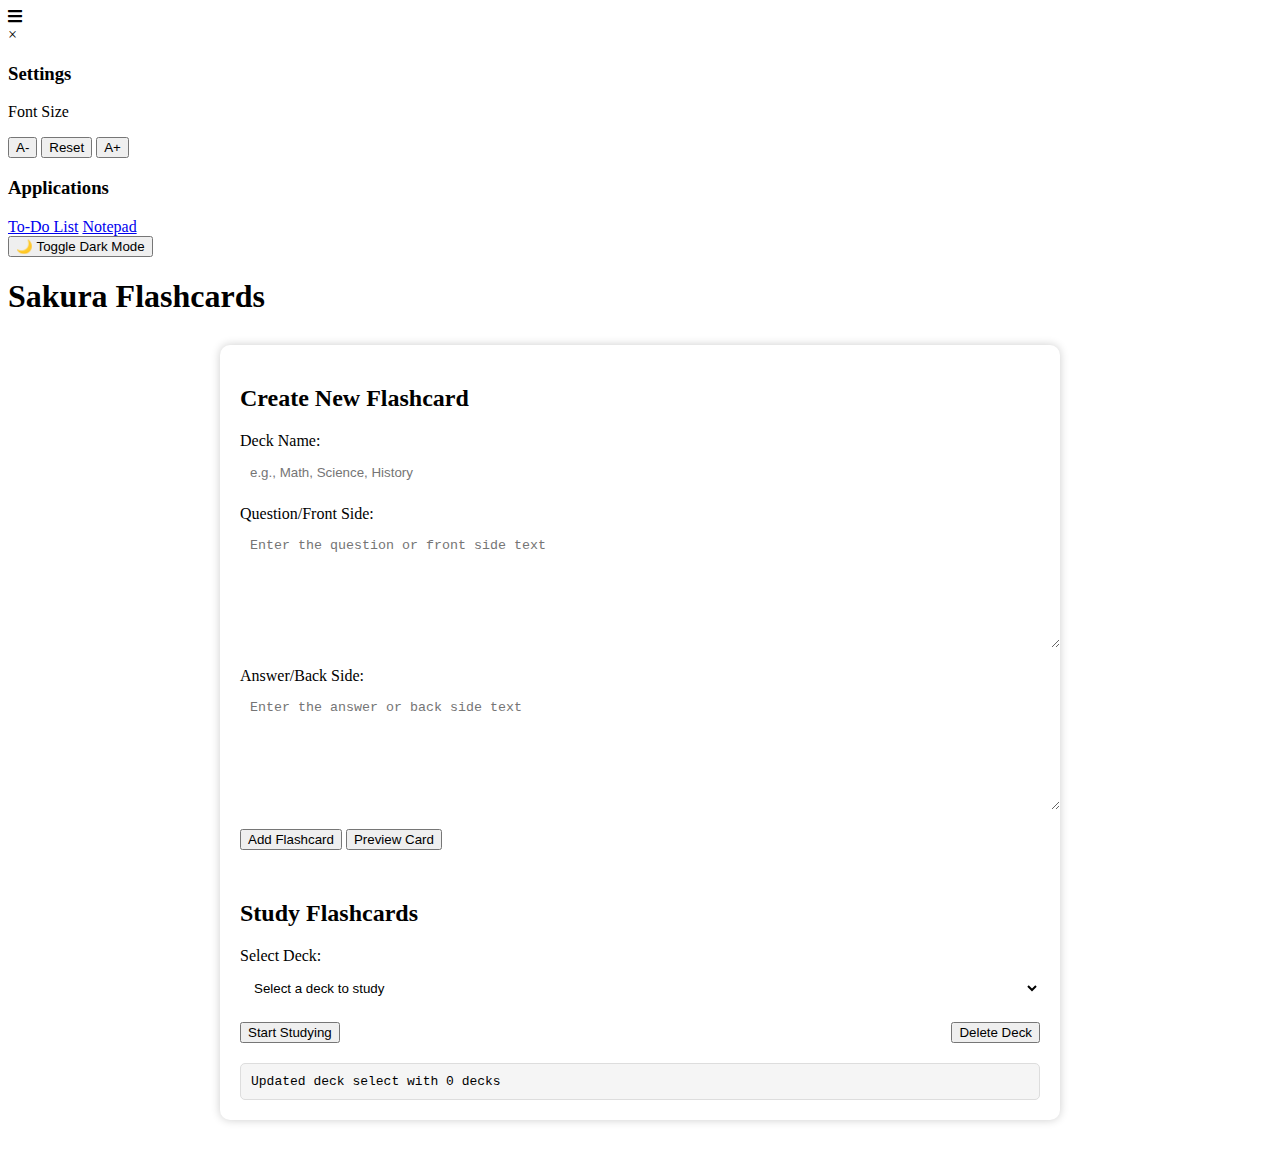
==== Pages/flashcard.html @ 51b1d767 "made a to do" ====
<!DOCTYPE html>
<html lang="en">
<head>
    <meta charset="UTF-8">
    <meta name="viewport" content="width=device-width, initial-scale=1.0">
    <title>Sakura Flashcards</title>
    <link rel="stylesheet" href="/ai-exersice/appv5/Css/styles.css">
    <link rel="stylesheet" href="https://cdnjs.cloudflare.com/ajax/libs/font-awesome/5.15.4/css/all.min.css">
    <style>
        .flashcard-container {
            max-width: 800px;
            margin: 30px auto;
            background: var(--card-bg);
            padding: 20px;
            border-radius: 10px;
            box-shadow: 0px 0px 10px rgba(0, 0, 0, 0.2);
        }
        
        .card-creation {
            margin-bottom: 30px;
            padding-bottom: 20px;
            border-bottom: 2px solid var(--button-bg);
        }
        
        .flashcard {
            position: relative;
            width: 100%;
            height: 200px;
            perspective: 1000px;
            margin: 20px 0;
        }
        
        .card-inner {
            position: relative;
            width: 100%;
            height: 100%;
            text-align: center;
            transition: transform 0.6s;
            transform-style: preserve-3d;
            cursor: pointer;
        }
        
        .flashcard.flipped .card-inner {
            transform: rotateY(180deg);
        }
        
        .card-front, .card-back {
            position: absolute;
            width: 100%;
            height: 100%;
            -webkit-backface-visibility: hidden;
            backface-visibility: hidden;
            display: flex;
            align-items: center;
            justify-content: center;
            border-radius: 10px;
            padding: 20px;
            box-sizing: border-box;
        }
        
        .card-front {
            background-color: var(--button-bg);
            color: white;
            font-size: 1.5em;
        }
        
        .card-back {
            background-color: var(--card-bg);
            color: var(--text-color);
            transform: rotateY(180deg);
            border: 2px solid var(--button-bg);
        }
        
        .card-controls {
            display: flex;
            justify-content: space-between;
            margin-top: 10px;
        }
        
        .deck-selection {
            margin: 20px 0;
        }
        
        .input-group {
            margin-bottom: 15px;
        }
        
        .input-group label {
            display: block;
            margin-bottom: 5px;
            text-align: left;
        }
        
        .input-group input, .input-group textarea, .input-group select {
            width: 100%;
            padding: 10px;
            border: 1px solid var(--button-bg);
            border-radius: 5px;
            background-color: var(--card-bg);
            color: var(--text-color);
        }
        
        .input-group textarea {
            min-height: 100px;
            resize: vertical;
        }
        
        .flashcard-navigation {
            display: flex;
            justify-content: center;
            margin-top: 20px;
        }
        
        .flashcard-navigation button {
            margin: 0 10px;
        }
        
        .deck-management {
            display: flex;
            justify-content: space-between;
            margin-top: 10px;
        }
        
        .preview-card {
            margin: 20px 0;
            display: none;
        }
        
        /* For debugging */
        .debug-info {
            margin-top: 20px;
            padding: 10px;
            background-color: #f5f5f5;
            border: 1px solid #ddd;
            border-radius: 5px;
            font-family: monospace;
            display: none;
        }
    </style>
</head>
<body>
    <!-- Hamburger Menu Icon -->
    <div class="hamburger-menu">
        <i class="fas fa-bars" id="menuIcon"></i>
    </div>

    <!-- Menu Sidebar -->
    <div class="menu-sidebar" id="menuSidebar">
        <div class="close-btn">&times;</div>
        <div class="menu-content">
            <h3>Settings</h3>
            <div class="font-size-section">
                <p>Font Size</p>
                <div class="font-controls">
                    <button id="decreaseFont">A-</button>
                    <button id="resetFont">Reset</button>
                    <button id="increaseFont">A+</button>
                </div>
            </div>
            <div class="navigation-section">
                <h3>Applications</h3>
                <a href="/ai-exersice/appv5/index.html" class="nav-button">To-Do List</a>
                <a href="notepad.html" class="nav-button">Notepad</a>
            </div>
        </div>
    </div>

    <!-- Dark Mode Toggle -->
    <button id="darkModeToggle">🌙 Toggle Dark Mode</button>

    <h1>Sakura Flashcards</h1>

    <div class="flashcard-container">
        <div class="card-creation">
            <h2>Create New Flashcard</h2>
            <div class="input-group">
                <label for="deckName">Deck Name:</label>
                <input type="text" id="deckName" placeholder="e.g., Math, Science, History">
            </div>
            <div class="input-group">
                <label for="cardQuestion">Question/Front Side:</label>
                <textarea id="cardQuestion" placeholder="Enter the question or front side text"></textarea>
            </div>
            <div class="input-group">
                <label for="cardAnswer">Answer/Back Side:</label>
                <textarea id="cardAnswer" placeholder="Enter the answer or back side text"></textarea>
            </div>
            <button id="addCard">Add Flashcard</button>
            <button id="previewCard">Preview Card</button>
            
            <div class="preview-card" id="previewArea">
                <div class="flashcard" id="previewFlashcard">
                    <div class="card-inner">
                        <div class="card-front" id="previewFront">
                            Question appears here
                        </div>
                        <div class="card-back" id="previewBack">
                            Answer appears here
                        </div>
                    </div>
                </div>
                <p>Click card to flip</p>
            </div>
        </div>
        
        <div class="deck-selection">
            <h2>Study Flashcards</h2>
            <div class="input-group">
                <label for="selectDeck">Select Deck:</label>
                <select id="selectDeck">
                    <option value="">Select a deck to study</option>
                </select>
            </div>
            <div class="deck-management">
                <button id="startStudy">Start Studying</button>
                <button id="deleteDeck">Delete Deck</button>
            </div>
        </div>
        
        <div id="studyArea" style="display: none;">
            <h3 id="currentDeckName">Deck Name</h3>
            <div class="flashcard" id="activeCard">
                <div class="card-inner">
                    <div class="card-front" id="cardFront">
                        Question appears here
                    </div>
                    <div class="card-back" id="cardBack">
                        Answer appears here
                    </div>
                </div>
            </div>
            <div class="flashcard-navigation">
                <button id="prevCard">Previous</button>
                <button id="nextCard">Next</button>
            </div>
            <div class="card-controls">
                <span id="cardCounter">Card 0 of 0</span>
                <button id="endStudy">End Study Session</button>
            </div>
        </div>
        
        <!-- Debug info -->
        <div class="debug-info" id="debugInfo"></div>
    </div>

    <script>
        // Get elements
        const menuIcon = document.getElementById("menuIcon");
        const menuSidebar = document.getElementById("menuSidebar");
        const closeBtn = document.querySelector(".close-btn");
        const darkModeToggle = document.getElementById("darkModeToggle");
        const debugInfo = document.getElementById("debugInfo");
        
        // Font Size Controls
        const increaseFont = document.getElementById("increaseFont");
        const decreaseFont = document.getElementById("decreaseFont");
        const resetFont = document.getElementById("resetFont");
        
        // Flashcard elements
        const deckNameInput = document.getElementById("deckName");
        const cardQuestionInput = document.getElementById("cardQuestion");
        const cardAnswerInput = document.getElementById("cardAnswer");
        const addCardBtn = document.getElementById("addCard");
        const previewCardBtn = document.getElementById("previewCard");
        const previewArea = document.getElementById("previewArea");
        const previewFlashcard = document.getElementById("previewFlashcard");
        const previewFront = document.getElementById("previewFront");
        const previewBack = document.getElementById("previewBack");
        const selectDeck = document.getElementById("selectDeck");
        const startStudyBtn = document.getElementById("startStudy");
        const deleteDeckBtn = document.getElementById("deleteDeck");
        const endStudyBtn = document.getElementById("endStudy");
        const studyArea = document.getElementById("studyArea");
        const currentDeckName = document.getElementById("currentDeckName");
        const activeCard = document.getElementById("activeCard");
        const cardFront = document.getElementById("cardFront");
        const cardBack = document.getElementById("cardBack");
        const prevCardBtn = document.getElementById("prevCard");
        const nextCardBtn = document.getElementById("nextCard");
        const cardCounter = document.getElementById("cardCounter");
        
        // Current font size (percentage of base size)
        let currentFontSize = 100;
        
        // Flashcard variables
        let decks = [];
        let currentDeck = null;
        let currentCardIndex = 0;
        
        // Debugging function
        function debug(message) {
            // Uncomment the next two lines for debugging
            debugInfo.style.display = "block";
            debugInfo.textContent = message;
            console.log(message); // Also log to console
        }
        
        // Hamburger Menu Toggle
        menuIcon.addEventListener("click", () => {
            menuSidebar.classList.add("active");
        });
        
        closeBtn.addEventListener("click", () => {
            menuSidebar.classList.remove("active");
        });
        
        // Dark Mode Toggle
        darkModeToggle.addEventListener("click", () => {
            document.body.classList.toggle("dark-mode");
            localStorage.setItem("darkMode", document.body.classList.contains("dark-mode"));
        });
        
        // Font Size Functions
        function updateFontSize() {
            document.documentElement.style.setProperty('--font-size-base', `${16 * (currentFontSize/100)}px`);
            localStorage.setItem("fontSize", currentFontSize);
        }
        
        increaseFont.addEventListener("click", () => {
            if (currentFontSize < 150) {
                currentFontSize += 10;
                updateFontSize();
            }
        });
        
        decreaseFont.addEventListener("click", () => {
            if (currentFontSize > 70) {
                currentFontSize -= 10;
                updateFontSize();
            }
        });
        
        resetFont.addEventListener("click", () => {
            currentFontSize = 100;
            updateFontSize();
        });
        
        // Flashcard Functions
        function loadDecks() {
            const savedDecks = localStorage.getItem("sakuraFlashcards");
            debug("Loading decks from localStorage: " + savedDecks);
            
            try {
                decks = JSON.parse(savedDecks || "[]");
            } catch (e) {
                debug("Error parsing decks: " + e.message);
                decks = [];
            }
            
            updateDeckSelect();
        }
        
        function updateDeckSelect() {
            // Clear all options
            selectDeck.innerHTML = '<option value="">Select a deck to study</option>';
            
            // Add deck options
            decks.forEach((deck, index) => {
                const option = document.createElement("option");
                option.value = index;
                option.textContent = `${deck.name} (${deck.cards.length} cards)`;
                selectDeck.appendChild(option);
            });
            
            debug("Updated deck select with " + decks.length + " decks");
        }
        
        function saveDecks() {
            try {
                const decksJSON = JSON.stringify(decks);
                debug("Saving decks to localStorage: " + decksJSON);
                localStorage.setItem("sakuraFlashcards", decksJSON);
                updateDeckSelect();
            } catch (e) {
                debug("Error saving decks: " + e.message);
                alert("Error saving decks: " + e.message);
            }
        }
        
        // Preview card functionality
        previewCardBtn.addEventListener("click", () => {
            const question = cardQuestionInput.value.trim();
            const answer = cardAnswerInput.value.trim();
            
            if (question === "" || answer === "") {
                alert("Please fill in both question and answer fields to preview!");
                return;
            }
            
            // Display the preview area
            previewArea.style.display = "block";
            
            // Update preview card content
            previewFront.textContent = question;
            previewBack.textContent = answer;
            
            // Reset flip state
            previewFlashcard.classList.remove("flipped");
        });
        
        // Flip preview card when clicked
        previewFlashcard.addEventListener("click", () => {
            previewFlashcard.classList.toggle("flipped");
        });
        
        addCardBtn.addEventListener("click", () => {
            const deckName = deckNameInput.value.trim();
            const question = cardQuestionInput.value.trim();
            const answer = cardAnswerInput.value.trim();
            
            if (deckName === "" || question === "" || answer === "") {
                alert("Please fill in all fields!");
                return;
            }
            
            // Find or create deck
            let deckIndex = decks.findIndex(d => d.name.toLowerCase() === deckName.toLowerCase());
            
            if (deckIndex === -1) {
                // Create new deck
                decks.push({
                    name: deckName,
                    cards: []
                });
                deckIndex = decks.length - 1;
            }
            
            // Add card to deck
            decks[deckIndex].cards.push({
                question: question,
                answer: answer
            });
            
            // Save decks
            saveDecks();
            
            // Clear inputs
            cardQuestionInput.value = "";
            cardAnswerInput.value = "";
            previewArea.style.display = "none";
            
            alert("Flashcard added to " + deckName + "!");
        });
        
        // Delete deck functionality - Fixed
        deleteDeckBtn.addEventListener("click", () => {
            const selectedValue = selectDeck.value;
            
            if (selectedValue === "") {
                alert("Please select a deck to delete!");
                return;
            }
            
            const deckIndex = parseInt(selectedValue);
            
            if (isNaN(deckIndex) || deckIndex < 0 || deckIndex >= decks.length) {
                alert("Invalid deck selection. Please try again.");
                updateDeckSelect(); // Refresh the select dropdown
                return;
            }
            
            const deckToDelete = decks[deckIndex];
            debug("Attempting to delete deck: " + deckToDelete.name + " at index: " + deckIndex);
            
            // Confirm deletion
            if (confirm(`Are you sure you want to delete the deck "${deckToDelete.name}" with ${deckToDelete.cards.length} cards? This cannot be undone.`)) {
                // Remove the deck
                decks.splice(deckIndex, 1);
                
                // Save updated decks
                saveDecks();
                
                // Check if we're currently viewing the deleted deck
                if (currentDeck && currentDeck.name === deckToDelete.name) {
                    studyArea.style.display = "none";
                    currentDeck = null;
                }
                
                debug("Deck deleted. Remaining decks: " + decks.length);
                
                // Reset select dropdown
                selectDeck.value = "";
                
                alert("Deck deleted successfully!");
            }
        });
        
        startStudyBtn.addEventListener("click", () => {
            const selectedValue = selectDeck.value;
            
            if (selectedValue === "") {
                alert("Please select a deck to study!");
                return;
            }
            
            const deckIndex = parseInt(selectedValue);
            
            if (isNaN(deckIndex) || deckIndex < 0 || deckIndex >= decks.length) {
                alert("Invalid deck selection. Please try again.");
                updateDeckSelect(); // Refresh the select dropdown
                return;
            }
            
            currentDeck = decks[deckIndex];
            currentCardIndex = 0;
            
            // Show study area
            studyArea.style.display = "block";
            currentDeckName.textContent = currentDeck.name;
            
            // Show first card
            showCurrentCard();
        });
        
        endStudyBtn.addEventListener("click", () => {
            studyArea.style.display = "none";
            currentDeck = null;
        });
        
        function showCurrentCard() {
            if (!currentDeck || currentDeck.cards.length === 0) {
                cardFront.textContent = "No cards in this deck";
                cardBack.textContent = "Add some cards first";
                cardCounter.textContent = "Card 0 of 0";
                return;
            }
            
            const card = currentDeck.cards[currentCardIndex];
            cardFront.textContent = card.question;
            cardBack.textContent = card.answer;
            cardCounter.textContent = `Card ${currentCardIndex + 1} of ${currentDeck.cards.length}`;
            
            // Reset flip state
            activeCard.classList.remove("flipped");
        }
        
        // Card navigation
        prevCardBtn.addEventListener("click", () => {
            if (!currentDeck || currentDeck.cards.length === 0) return;
            
            currentCardIndex--;
            if (currentCardIndex < 0) {
                currentCardIndex = currentDeck.cards.length - 1;
            }
            
            showCurrentCard();
        });
        
        nextCardBtn.addEventListener("click", () => {
            if (!currentDeck || currentDeck.cards.length === 0) return;
            
            currentCardIndex++;
            if (currentCardIndex >= currentDeck.cards.length) {
                currentCardIndex = 0;
            }
            
            showCurrentCard();
        });
        
        // Flip card when clicked
        activeCard.addEventListener("click", () => {
            activeCard.classList.toggle("flipped");
        });
        
        // Load settings from localStorage
        window.addEventListener("DOMContentLoaded", () => {
            // Load dark mode setting
            if (localStorage.getItem("darkMode") === "true") {
                document.body.classList.add("dark-mode");
            }
            
            // Load font size setting
            const savedFontSize = localStorage.getItem("fontSize");
            if (savedFontSize) {
                currentFontSize = parseInt(savedFontSize);
                updateFontSize();
            }
            
            // Load flashcard decks
            loadDecks();
            
            // Enable debugging for troubleshooting
            debugInfo.style.display = "block";
        });
    </script>
</body>
</html>
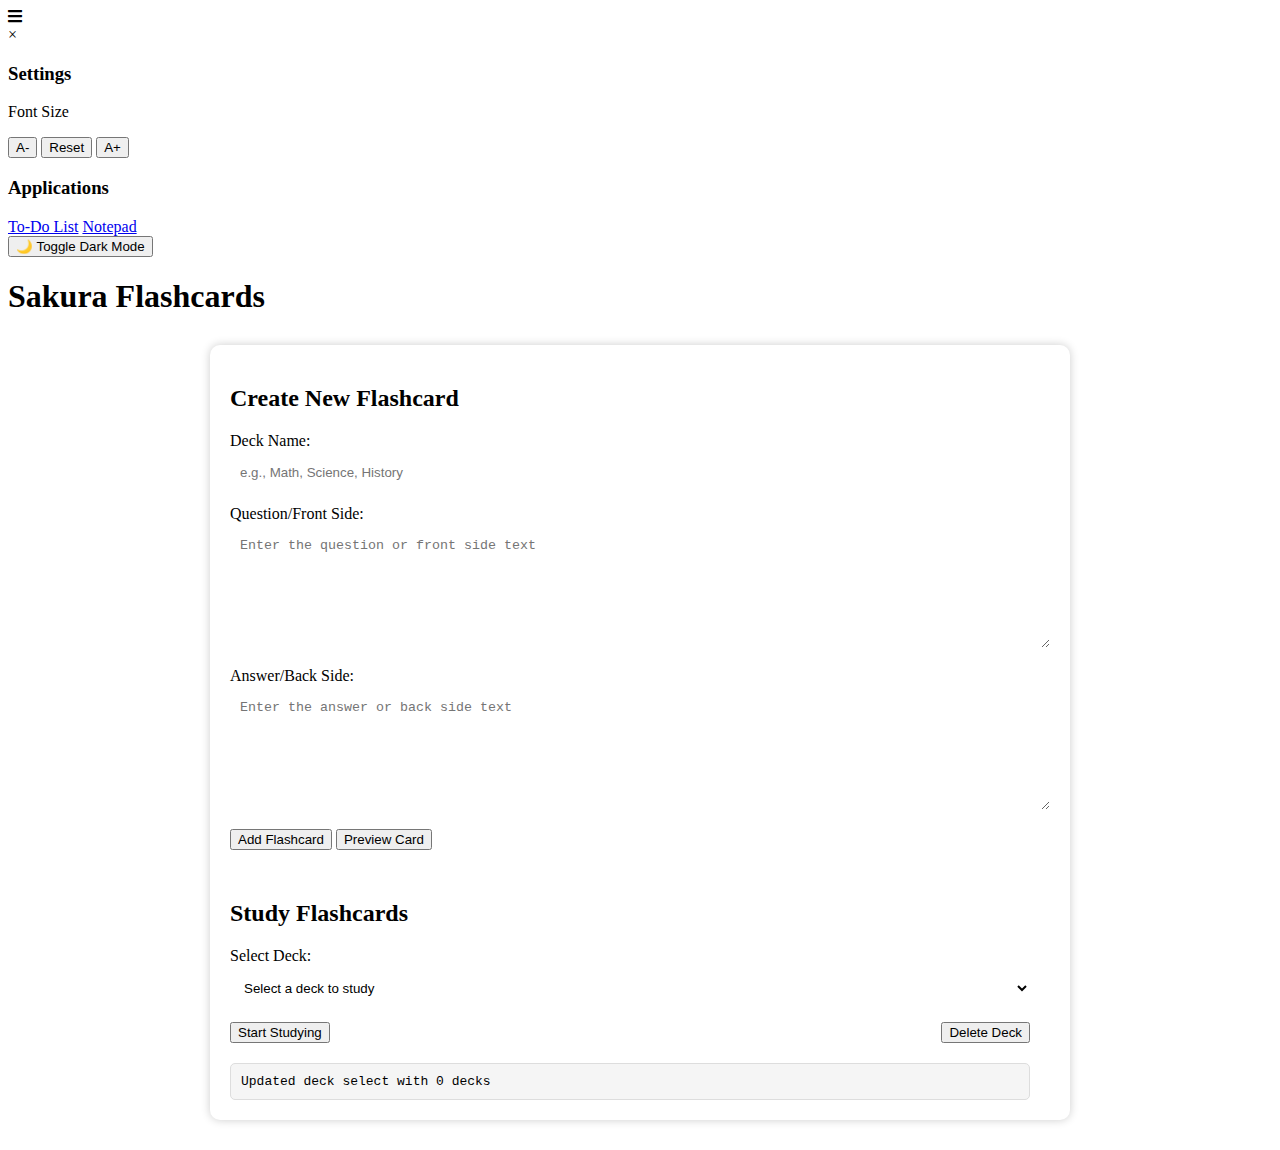
==== commit 22b28842: "gg" ====
--- a/Pages/flashcard.html
+++ b/Pages/flashcard.html
@@ -4,7 +4,7 @@
     <meta charset="UTF-8">
     <meta name="viewport" content="width=device-width, initial-scale=1.0">
     <title>Sakura Flashcards</title>
-    <link rel="stylesheet" href="/ai-exersice/appv5/Css/styles.css">
+    <link rel="stylesheet" href="/to-do-list-/Css/styles.css">
     <link rel="stylesheet" href="https://cdnjs.cloudflare.com/ajax/libs/font-awesome/5.15.4/css/all.min.css">
     <style>
         .flashcard-container {
@@ -14,6 +14,7 @@
             padding: 20px;
             border-radius: 10px;
             box-shadow: 0px 0px 10px rgba(0, 0, 0, 0.2);
+           padding-right: 40px;
         }
         
         .card-creation {
